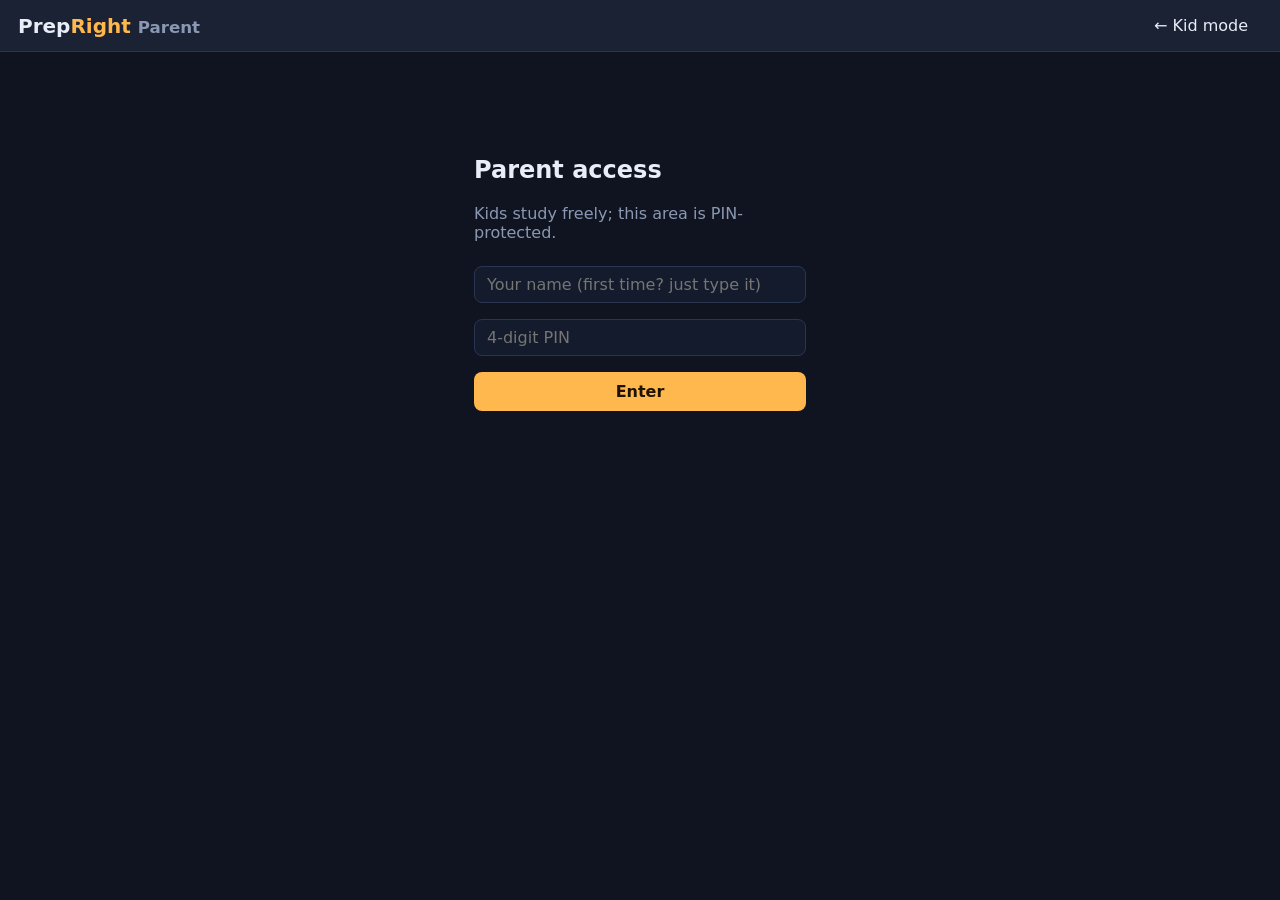
==== web/parent.html @ 035cb369 "parent dashboard - PIN gate, kid switcher, PrepScore ring + marks-weighted bar, chapter flags, weekl" ====
<!DOCTYPE html>
<html lang="en">
<head>
  <meta charset="UTF-8" />
  <meta name="viewport" content="width=device-width, initial-scale=1.0" />
  <title>PrepRight — Parent Dashboard</title>
  <link rel="stylesheet" href="style.css?v=13" />
</head>
<body>
  <header>
    <div class="brand">Prep<span>Right</span> <small class="muted">Parent</small></div>
    <a href="/" class="ghost-btn">← Kid mode</a>
  </header>

  <!-- STEP 1: parent login -->
  <div id="gate" class="gate card">
    <h2>Parent access</h2>
    <p class="muted">Kids study freely; this area is PIN-protected.</p>
    <form id="login-form">
      <input id="parent-name" placeholder="Your name (first time? just type it)" maxlength="60" />
      <input id="parent-pin" placeholder="4-digit PIN" inputmode="numeric" maxlength="4" required />
      <button type="submit" class="primary">Enter</button>
    </form>
    <p id="gate-error" class="error hidden"></p>
  </div>

  <!-- STEP 2: dashboard -->
  <main id="dash" class="hidden">
    <div class="dash-actions">
      <button id="add-kid-btn" class="ghost-btn">+ Add kid</button>
      <button id="refresh-btn" class="ghost-btn">Refresh</button>
    </div>
    <div id="kids"></div>
  </main>

  <!-- add-kid modal -->
  <div id="kid-modal" class="modal hidden">
    <div class="card">
      <h3>New kid profile</h3>
      <form id="kid-form">
        <input id="kid-name" placeholder="Name" maxlength="40" required />
        <select id="kid-grade"><option value="8">Class 8</option><option value="9">Class 9</option><option value="10" selected>Class 10</option></select>
        <button type="submit" class="primary">Create</button>
      </form>
    </div>
  </div>

  <script src="parent.js?v=13"></script>
</body>
</html>
---- web/style.css ----
/* PrepRight chat — deliberately dependency-free (no CDN, works offline).
   Design tokens up top so restyling later is one-place-only. */
:root {
  --bg: #0f1420;
  --panel: #1a2233;
  --bubble-user: #2f6df6;
  --bubble-ai: #232d42;
  --text: #e8edf7;
  --muted: #8b98b3;
  --accent: #ffb84d;
}

* { box-sizing: border-box; }

body {
  margin: 0;
  font-family: system-ui, "Segoe UI", Roboto, sans-serif;
  background: var(--bg);
  color: var(--text);
  height: 100dvh;
  display: flex;
  flex-direction: column;
}

header {
  display: flex;
  justify-content: space-between;
  align-items: center;
  padding: 10px 18px;
  background: var(--panel);
  border-bottom: 1px solid #2a3650;
}

.brand { font-size: 1.25rem; font-weight: 700; }
.brand span { color: var(--accent); }

.student-bar { display: flex; gap: 8px; align-items: center; }

select, input, button {
  font: inherit;
  color: var(--text);
  background: #141b2c;
  border: 1px solid #2a3650;
  border-radius: 8px;
  padding: 8px 12px;
}
button { cursor: pointer; }
button.ghost { background: transparent; }

.onboarding {
  margin: auto;
  text-align: center;
  background: var(--panel);
  padding: 32px 40px;
  border-radius: 14px;
}
.onboarding form { display: flex; gap: 8px; justify-content: center; margin-top: 18px; }
.onboarding button { background: var(--accent); color: #201200; font-weight: 600; }
.onboarding h2 { margin: 0 0 6px; }
.onboarding p { color: var(--muted); margin: 0; }

main {
  flex: 1;
  display: flex;
  flex-direction: column;
  max-width: 780px;
  width: 100%;
  margin: 0 auto;
  padding: 16px;
  gap: 10px;
}

#messages { flex: 1; overflow-y: auto; display: flex; flex-direction: column; gap: 10px; padding-bottom: 8px; }

.msg {
  max-width: 82%;
  padding: 10px 14px;
  border-radius: 14px;
  line-height: 1.45;
  white-space: pre-wrap;
  word-wrap: break-word;
}
.msg.user { align-self: flex-end; background: var(--bubble-user); border-bottom-right-radius: 4px; }
.msg.ai   { align-self: flex-start; background: var(--bubble-ai); border-bottom-left-radius: 4px; }

/* markdown-lite bits inside AI bubbles */
.msg code { background: rgba(0,0,0,0.3); padding: 0 4px; border-radius: 4px; font-family: Consolas, monospace; }
.msg strong { font-weight: 700; color: var(--accent); }

/* tool activity chips (P6): shown while the agent runs a tool */
.msg.tool-chip {
  align-self: flex-start;
  background: transparent;
  border: 1px dashed var(--border);
  color: var(--muted);
  font-style: italic;
  font-size: 0.85rem;
  padding: 6px 12px;
}

/* quiz option buttons (P7) */
.opt-box { display: flex; flex-direction: column; gap: 6px; margin-top: 10px; }
.opt-btn {
  text-align: left;
  background: #141b2c;
  border: 1px solid var(--border);
  border-radius: 8px;
  padding: 8px 12px;
  color: var(--text);
  cursor: pointer;
  font: inherit;
}
.opt-btn:hover:not(:disabled) { border-color: var(--accent); }
.opt-btn:disabled { opacity: 0.5; cursor: default; }
.opt-btn.picked { border-color: var(--accent); background: rgba(255,184,77,0.12); opacity: 1; }

/* batch quiz (P9.1): multiple question blocks + submit */
.q-block { margin-top: 12px; padding-top: 8px; border-top: 1px dashed var(--border); }
.q-block .q-title { font-weight: 600; color: var(--accent); margin-bottom: 6px; }
.opt-btn.submit-all { border-color: var(--accent); color: var(--accent); font-weight: 600; }
.opt-btn.submit-all:disabled { opacity: 0.4; }

.status { color: var(--muted); font-style: italic; padding: 0 4px; }

#composer { display: flex; gap: 8px; }
#composer input { flex: 1; }
#composer button { background: var(--accent); color: #201200; font-weight: 600; }
#composer button:disabled { opacity: 0.5; cursor: default; }

.hidden { display: none !important; }

/* parent dashboard */
.gate { max-width: 380px; margin: 60px auto; padding: 24px; }
.gate input { width: 100%; margin: 8px 0; }
.error { color: #ff6b6b; font-size: 0.9rem; }
.dash-actions { display: flex; gap: 8px; margin-bottom: 16px; }
.kid-card { margin-bottom: 20px; padding: 20px; }
.kid-head { display: flex; justify-content: space-between; align-items: center; }
.score-ring { font-size: 1.8rem; font-weight: 700; color: var(--accent); }
.score-ring small { font-size: 0.8rem; color: var(--muted); }
.prepscore-bar { height: 8px; background: var(--muted); border-radius: 4px; margin: 10px 0 4px; }
.prepscore-fill { height: 100%; background: var(--accent); border-radius: 4px; }
.flags { display: flex; flex-wrap: wrap; gap: 8px; margin: 12px 0; }
.flag { padding: 4px 10px; border-radius: 12px; font-size: 0.85rem; }
.flag.strong { background: rgba(63,207,142,0.15); color: #3fcf8e; }
.flag.ok { background: rgba(139,152,179,0.15); color: #9aa7c4; }
.flag.struggling { background: rgba(255,107,107,0.15); color: #ff6b6b; }
.kid-actions { display: flex; gap: 8px; margin-top: 12px; }
.report { margin-top: 16px; padding: 16px; background: var(--muted); border-radius: 8px; }
.report h4 { margin: 0 0 8px; color: var(--accent); }
.modal { position: fixed; inset: 0; background: rgba(0,0,0,0.6); display: flex; align-items: center; justify-content: center; }
.modal .card { width: 320px; padding: 20px; }
.modal input, .modal select { width: 100%; margin: 8px 0; }
.muted { color: var(--muted); }
.small { font-size: 0.8rem; }
.ghost-btn { background: transparent; border: 1px solid var(--border); border-radius: 8px; padding: 6px 14px; color: var(--text); text-decoration: none; display: inline-block; cursor: pointer; font: inherit; }
.primary { background: var(--accent); border: none; border-radius: 8px; padding: 10px; width: 100%; color: #201200; font-weight: 600; cursor: pointer; margin-top: 8px; }
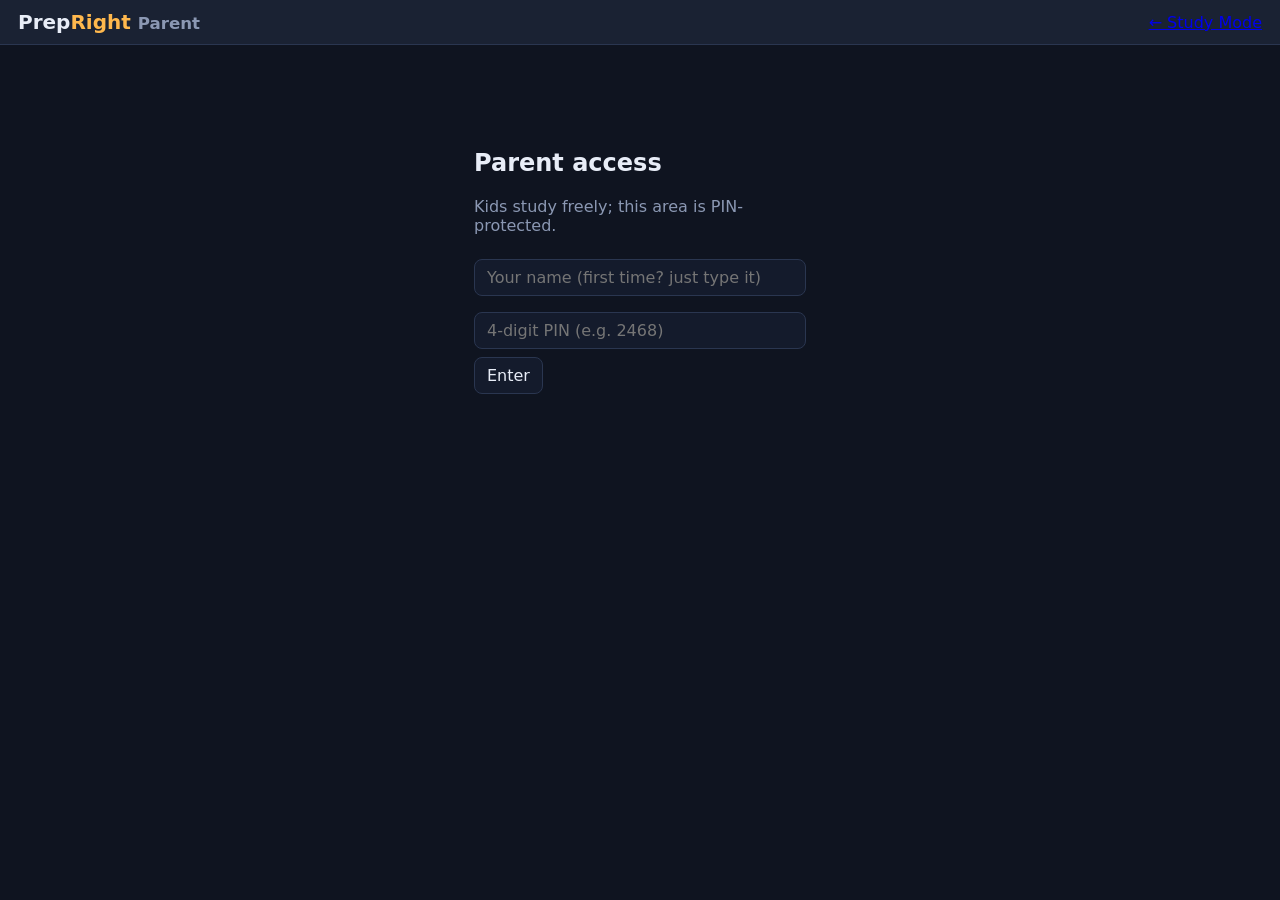
==== commit 0b55834f: "kid-safe navigation, dashboard cards, header polish - Kid picker: tappable avatar cards, 2+ kids alw" ====
--- a/web/parent.html
+++ b/web/parent.html
@@ -4,12 +4,12 @@
   <meta charset="UTF-8" />
   <meta name="viewport" content="width=device-width, initial-scale=1.0" />
   <title>PrepRight — Parent Dashboard</title>
-  <link rel="stylesheet" href="style.css?v=13" />
+  <link rel="stylesheet" href="style.css?v=21" />
 </head>
 <body>
   <header>
     <div class="brand">Prep<span>Right</span> <small class="muted">Parent</small></div>
-    <a href="/" class="ghost-btn">← Kid mode</a>
+    <a href="/" class="ghost-btn">← Study Mode</a>
   </header>
 
   <!-- STEP 1: parent login -->
@@ -18,7 +18,7 @@
     <p class="muted">Kids study freely; this area is PIN-protected.</p>
     <form id="login-form">
       <input id="parent-name" placeholder="Your name (first time? just type it)" maxlength="60" />
-      <input id="parent-pin" placeholder="4-digit PIN" inputmode="numeric" maxlength="4" required />
+      <input id="parent-pin" placeholder="4-digit PIN (e.g. 2468)" inputmode="numeric" maxlength="4" pattern="\d{4}" title="Exactly 4 digits" required />
       <button type="submit" class="primary">Enter</button>
     </form>
     <p id="gate-error" class="error hidden"></p>
@@ -45,6 +45,6 @@
     </div>
   </div>
 
-  <script src="parent.js?v=13"></script>
+  <script src="parent.js?v=21"></script>
 </body>
 </html>
--- a/web/style.css
+++ b/web/style.css
@@ -24,12 +24,13 @@
 
 header {
   display: flex;
-  justify-content: space-between;
   align-items: center;
+  gap: 14px;
   padding: 10px 18px;
   background: var(--panel);
   border-bottom: 1px solid #2a3650;
 }
+header .brand { margin-right: auto; }
 
 .brand { font-size: 1.25rem; font-weight: 700; }
 .brand span { color: var(--accent); }
@@ -133,25 +134,45 @@
 .gate { max-width: 380px; margin: 60px auto; padding: 24px; }
 .gate input { width: 100%; margin: 8px 0; }
 .error { color: #ff6b6b; font-size: 0.9rem; }
-.dash-actions { display: flex; gap: 8px; margin-bottom: 16px; }
-.kid-card { margin-bottom: 20px; padding: 20px; }
-.kid-head { display: flex; justify-content: space-between; align-items: center; }
-.score-ring { font-size: 1.8rem; font-weight: 700; color: var(--accent); }
-.score-ring small { font-size: 0.8rem; color: var(--muted); }
-.prepscore-bar { height: 8px; background: var(--muted); border-radius: 4px; margin: 10px 0 4px; }
-.prepscore-fill { height: 100%; background: var(--accent); border-radius: 4px; }
-.flags { display: flex; flex-wrap: wrap; gap: 8px; margin: 12px 0; }
-.flag { padding: 4px 10px; border-radius: 12px; font-size: 0.85rem; }
-.flag.strong { background: rgba(63,207,142,0.15); color: #3fcf8e; }
-.flag.ok { background: rgba(139,152,179,0.15); color: #9aa7c4; }
-.flag.struggling { background: rgba(255,107,107,0.15); color: #ff6b6b; }
-.kid-actions { display: flex; gap: 8px; margin-top: 12px; }
-.report { margin-top: 16px; padding: 16px; background: var(--muted); border-radius: 8px; }
+.dash-actions { display: flex; gap: 8px; margin-bottom: 20px; }
+.kid-card { margin-bottom: 16px; padding: 24px; border-radius: 14px; background: var(--card); border: 1px solid rgba(255,255,255,0.15); box-shadow: 0 2px 8px rgba(0,0,0,0.2); }
+.kid-head { display: flex; justify-content: space-between; align-items: center; margin-bottom: 12px; }
+.kid-identity { display: flex; align-items: center; gap: 12px; }
+.kid-identity h3 { margin: 0; font-size: 1.15rem; }
+.kid-identity small { color: var(--muted); }
+.kid-avatar { width: 44px; height: 44px; border-radius: 50%; background: var(--accent); color: #201200; font-size: 1.2rem; font-weight: 700; display: flex; align-items: center; justify-content: center; flex-shrink: 0; }
+.score-display { text-align: right; }
+.score-num { font-size: 2rem; font-weight: 700; display: block; line-height: 1; }
+.score-label { font-size: 0.75rem; color: var(--muted); text-transform: uppercase; letter-spacing: 0.05em; }
+.prepscore-bar { height: 6px; background: rgba(0,0,0,0.3); border-radius: 3px; margin: 8px 0 4px; overflow: hidden; }
+.prepscore-fill { height: 100%; border-radius: 3px; transition: width 0.6s ease; }
+.flags { display: flex; flex-wrap: wrap; gap: 6px; margin: 12px 0; }
+.flag { padding: 4px 12px; border-radius: 12px; font-size: 0.82rem; font-weight: 500; }
+.flag.strong { background: rgba(63,207,142,0.12); color: #3fcf8e; }
+.flag.ok { background: rgba(139,152,179,0.12); color: #9aa7c4; }
+.flag.struggling { background: rgba(255,107,107,0.12); color: #ff6b6b; }
+.kid-actions { display: flex; gap: 8px; margin-top: 16px; }
+.action-btn { padding: 8px 18px; border-radius: 8px; font: inherit; font-size: 0.9rem; cursor: pointer; text-decoration: none; display: inline-flex; align-items: center; gap: 6px; }
+.action-btn.primary { background: var(--accent); border: none; color: #201200; font-weight: 600; }
+.action-btn.primary:hover { filter: brightness(1.1); }
+.action-btn:not(.primary) { background: transparent; border: 1px solid var(--border); color: var(--text); }
+.action-btn:not(.primary):hover { border-color: var(--accent); }
+.report { margin-top: 16px; padding: 16px; background: rgba(0,0,0,0.2); border-radius: 8px; }
 .report h4 { margin: 0 0 8px; color: var(--accent); }
-.modal { position: fixed; inset: 0; background: rgba(0,0,0,0.6); display: flex; align-items: center; justify-content: center; }
-.modal .card { width: 320px; padding: 20px; }
+.modal { position: fixed; inset: 0; background: rgba(0,0,0,0.6); display: flex; align-items: center; justify-content: center; z-index: 100; }
+.modal .card { width: 320px; padding: 20px; background: var(--card); border-radius: 12px; border: 1px solid var(--border); }
 .modal input, .modal select { width: 100%; margin: 8px 0; }
 .muted { color: var(--muted); }
 .small { font-size: 0.8rem; }
-.ghost-btn { background: transparent; border: 1px solid var(--border); border-radius: 8px; padding: 6px 14px; color: var(--text); text-decoration: none; display: inline-block; cursor: pointer; font: inherit; }
-.primary { background: var(--accent); border: none; border-radius: 8px; padding: 10px; width: 100%; color: #201200; font-weight: 600; cursor: pointer; margin-top: 8px; }
+
+/* kid profile picker (cards, not dropdowns) */
+.picker { max-width: 460px; margin: 60px auto; text-align: center; }
+.picker h2 { margin-bottom: 20px; }
+.kid-cards { display: flex; flex-wrap: wrap; gap: 14px; justify-content: center; margin-bottom: 20px; }
+.kid-card-btn { background: var(--card); border: 1px solid var(--border); border-radius: 14px; padding: 18px 26px; display: flex; flex-direction: column; align-items: center; gap: 6px; color: var(--text); cursor: pointer; font: inherit; }
+.kid-card-btn:hover { border-color: var(--accent); transform: translateY(-2px); }
+.kid-card-btn .avatar { width: 52px; height: 52px; border-radius: 50%; background: var(--accent); color: #201200; font-size: 1.4rem; font-weight: 700; display: flex; align-items: center; justify-content: center; }
+.kid-card-btn small { color: var(--muted); }
+.current-kid { color: var(--accent); font-weight: 500; }
+.header-actions { display: flex; gap: 6px; align-items: center; }
+.avatar-sm { display: inline-flex; width: 26px; height: 26px; border-radius: 50%; background: var(--accent); color: #201200; font-weight: 700; align-items: center; justify-content: center; font-size: 0.85rem; }
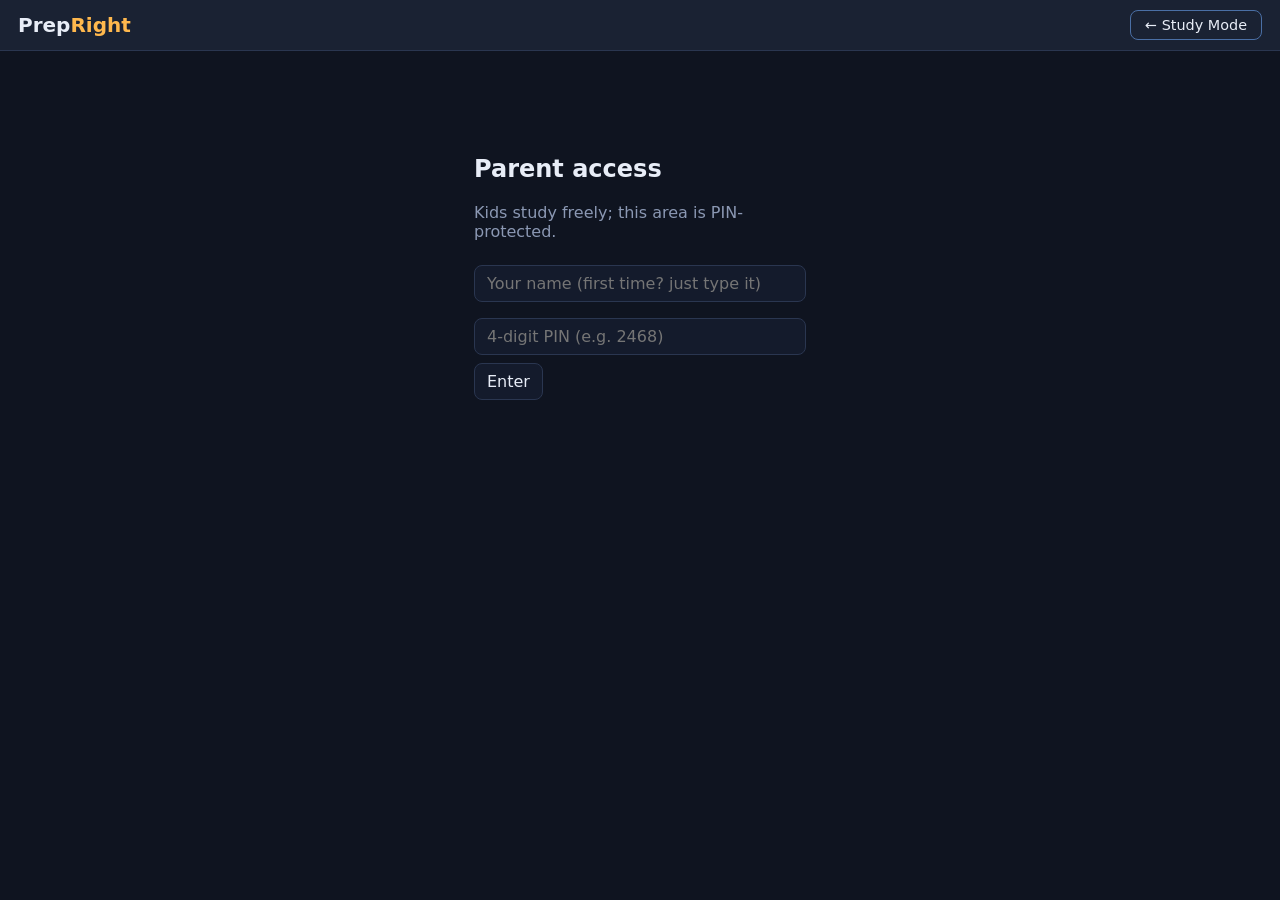
==== commit 27fbd315: "kid-safe nav, dashboard cards, quiz chip, no-cache, borders, double-quiz fix, chip disable during qu" ====
--- a/web/parent.html
+++ b/web/parent.html
@@ -4,11 +4,11 @@
   <meta charset="UTF-8" />
   <meta name="viewport" content="width=device-width, initial-scale=1.0" />
   <title>PrepRight — Parent Dashboard</title>
-  <link rel="stylesheet" href="style.css?v=21" />
+  <link rel="stylesheet" href="style.css" />
 </head>
 <body>
   <header>
-    <div class="brand">Prep<span>Right</span> <small class="muted">Parent</small></div>
+    <div class="brand">Prep<span>Right</span></div>
     <a href="/" class="ghost-btn">← Study Mode</a>
   </header>
 
@@ -45,6 +45,6 @@
     </div>
   </div>
 
-  <script src="parent.js?v=21"></script>
+  <script src="parent.js"></script>
 </body>
 </html>
--- a/web/style.css
+++ b/web/style.css
@@ -1,6 +1,7 @@
 /* PrepRight chat — deliberately dependency-free (no CDN, works offline).
    Design tokens up top so restyling later is one-place-only. */
 :root {
+  --border: #3a4a6b;
   --bg: #0f1420;
   --panel: #1a2233;
   --bubble-user: #2f6df6;
@@ -135,7 +136,7 @@
 .gate input { width: 100%; margin: 8px 0; }
 .error { color: #ff6b6b; font-size: 0.9rem; }
 .dash-actions { display: flex; gap: 8px; margin-bottom: 20px; }
-.kid-card { margin-bottom: 16px; padding: 24px; border-radius: 14px; background: var(--card); border: 1px solid rgba(255,255,255,0.15); box-shadow: 0 2px 8px rgba(0,0,0,0.2); }
+.kid-card { margin-bottom: 16px; padding: 24px; border-radius: 14px; background: #1e2840; border: 2px solid #4a6fa5; box-shadow: 0 4px 16px rgba(0,0,0,0.4); }
 .kid-head { display: flex; justify-content: space-between; align-items: center; margin-bottom: 12px; }
 .kid-identity { display: flex; align-items: center; gap: 12px; }
 .kid-identity h3 { margin: 0; font-size: 1.15rem; }
@@ -155,7 +156,7 @@
 .action-btn { padding: 8px 18px; border-radius: 8px; font: inherit; font-size: 0.9rem; cursor: pointer; text-decoration: none; display: inline-flex; align-items: center; gap: 6px; }
 .action-btn.primary { background: var(--accent); border: none; color: #201200; font-weight: 600; }
 .action-btn.primary:hover { filter: brightness(1.1); }
-.action-btn:not(.primary) { background: transparent; border: 1px solid var(--border); color: var(--text); }
+.action-btn:not(.primary) { background: transparent; border: 1px solid #3a4a6b; color: var(--text); }
 .action-btn:not(.primary):hover { border-color: var(--accent); }
 .report { margin-top: 16px; padding: 16px; background: rgba(0,0,0,0.2); border-radius: 8px; }
 .report h4 { margin: 0 0 8px; color: var(--accent); }
@@ -176,3 +177,14 @@
 .current-kid { color: var(--accent); font-weight: 500; }
 .header-actions { display: flex; gap: 6px; align-items: center; }
 .avatar-sm { display: inline-flex; width: 26px; height: 26px; border-radius: 50%; background: var(--accent); color: #201200; font-weight: 700; align-items: center; justify-content: center; font-size: 0.85rem; }
+
+/* nav buttons (restored - were accidentally removed during border cleanup) */
+.ghost-btn { background: transparent; border: 1px solid #4a6fa5; border-radius: 8px; padding: 6px 14px; color: var(--text); text-decoration: none; display: inline-flex; align-items: center; gap: 6px; cursor: pointer; font: inherit; font-size: 0.9rem; }
+.ghost-btn:hover { border-color: var(--accent); }
+.nav-btn { background: transparent; border: 1px solid #4a6fa5; border-radius: 8px; padding: 6px 14px; color: var(--muted); text-decoration: none; display: inline-flex; align-items: center; cursor: pointer; font: inherit; font-size: 0.9rem; }
+.nav-btn:hover { border-color: var(--accent); color: var(--text); }
+
+/* quick-quiz chip (compact, always visible next to input) */
+.quiz-chip { background: rgba(255,184,77,0.12); border: 1px solid var(--accent); border-radius: 8px; padding: 8px 12px; color: var(--accent); font: inherit; font-size: 0.9rem; font-weight: 500; cursor: pointer; flex-shrink: 0; white-space: nowrap; }
+.quiz-chip:hover { background: rgba(255,184,77,0.2); }
+.quiz-chip:disabled { opacity: 0.4; cursor: default; }
